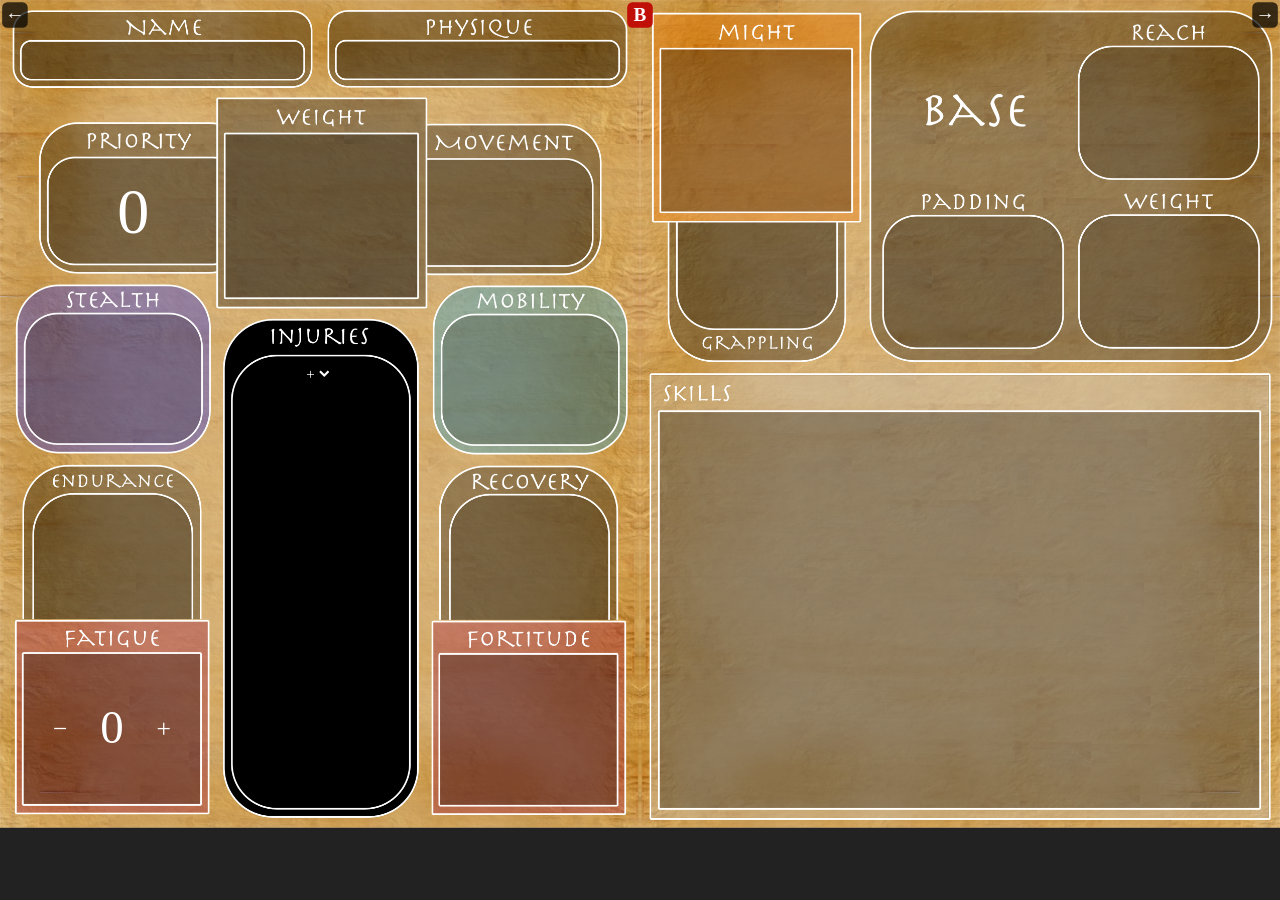
==== index.html @ 1d7acb76 "Add files via upload" ====
<!DOCTYPE html>
<html lang="en">

<head>

    <meta charset="UTF-8">

    <meta
        name="viewport"
        content="width=device-width, initial-scale=1.0"
    >

    <title>Character Sheet</title>

    <link
        rel="stylesheet"
        href="css/main-sheet.css"
    >

</head>


<body>


    <!-- =====================================================
         RESPONSIVE SHEET WRAPPER
         ===================================================== -->

    <div class="sheet-wrapper">


        <!-- =================================================
             CHARACTER SHEET
             ================================================= -->

        <div class="character-sheet">

            <!-- =============================================
     SHEET NAVIGATION
     ============================================= -->

<a
    href="gear-sheet.html"
    class="sheet-nav-button previous-sheet-button"
    aria-label="Go to Gear Sheet"
    title="Gear Sheet"
>
    ←
</a>

<a
    href="builder-gear.html"
    class="sheet-nav-button mode-nav-button"
    aria-label="Go to Character Builder"
    title="Character Builder"
>
    B
</a>

<a
    href="gear-sheet.html"
    class="sheet-nav-button next-sheet-button"
    aria-label="Go to Gear Sheet"
    title="Gear Sheet"
>
    →
</a>

            <!-- =============================================
                 CHARACTER SHEET BACKGROUND
                 ============================================= -->

            <img
                src="images/character-sheet.png"
                alt="Character Sheet"
            >


            <!-- =============================================
                 NAME
                 ============================================= -->

            <input
                type="text"
                id="name"
            >


            <!-- =============================================
                 PHYSIQUE
                 ============================================= -->

            <input
                type="text"
                id="physique"
                readonly
                tabindex="-1"
            >


            <!-- =============================================
                 HEIGHT
                 ============================================= -->

            <input
                type="text"
                id="height"
                readonly
                tabindex="-1"
            >


            <!-- =============================================
                 PHYSIQUE-BASED VALUES
                 ============================================= -->

            <input
                type="text"
                id="stealth"
                readonly
            >

            <input
                type="text"
                id="mobility"
                readonly
            >

            <input
                type="text"
                id="endurance"
                readonly
            >

            <input
                type="text"
                id="recovery"
                readonly
            >

        <div id="fatigueControl" class="fatigue-control">

            <button
                type="button"
                id="fatigueMinus"
                class="fatigue-button"
            >
                −
            </button>

            <span id="fatigue">0</span>

            <button
                type="button"
                id="fatiguePlus"
                class="fatigue-button"
             >
                +
            </button>

        </div>

            <input
                type="text"
                id="fatigueModifier"
                readonly
                tabindex="-1"
            >

            <input
                type="text"
                id="fortitude"
                readonly
            >


            <!-- =============================================
                 MIGHT / PADDING
                 ============================================= -->

            <input
                type="text"
                id="might"
                readonly
            >

            <input
                type="text"
                id="padding"
                readonly
            >


            <!-- =============================================
                 HEIGHT / GRAPPLING VALUES
                 ============================================= -->

            <input
                type="text"
                id="reach"
                readonly
            >

            <input
                type="text"
                id="grappling"
                readonly
            >


            <!-- =============================================
                 WEIGHT / MOVEMENT / PRIORITY
                 ============================================= -->

            <input
                type="text"
                id="weight"
                readonly
                tabindex="-1"
            >

            <input
                type="text"
                id="weightBase"
                readonly
            >

            <input
                type="text"
                id="weightEIndicator"
                readonly
            >

            <input
                type="text"
                id="movement"
                readonly
            >

            <input
                type="text"
                id="priority"
            >


            <!-- =============================================
                 INJURY PENALTY INDICATORS
                 ============================================= -->


            <input
                type="text"
                id="priorityPenalty"
                readonly
            >


            <!-- =============================================
                 SKILLS
                 ============================================= -->

            <div
            id="skills"
            aria-label="Selected skills"
            ></div>


            <!-- =============================================
                 INJURY SYSTEM
                 ============================================= -->

            <div id="injuryField">


                <!-- =========================================
                     ACTIVE INJURY TOKENS
                     ========================================= -->

                <div id="injuryTokens"></div>


                <!-- =========================================
                     ADD INJURY
                     ========================================= -->

                <select id="injurySelect">


                    <option value="">
                        +
                    </option>


                    <!-- =====================================
                         GENERAL
                         ===================================== -->

                    <option value="bleeding">
                        Bleeding
                    </option>

                    <option value="bruise">
                        Bruise
                    </option>


                    <!-- =====================================
                         HEAD
                         ===================================== -->

                    <option value="head-injury">
                        Head Injury
                    </option>

                    <option value="head-wound">
                        Head Wound
                    </option>


                    <!-- =====================================
                         LEFT ARM
                         ===================================== -->

                    <option value="left-arm-injury">
                        Left Arm Injury
                    </option>

                    <option value="left-arm-wound">
                        Left Arm Wound
                    </option>


                    <!-- =====================================
                         LEG
                         ===================================== -->

                    <option value="leg-injury">
                        Leg Injury
                    </option>

                    <option value="leg-wound">
                        Leg Wound
                    </option>


                    <!-- =====================================
                         RIGHT ARM
                         ===================================== -->

                    <option value="right-arm-injury">
                        Right Arm Injury
                    </option>

                    <option value="right-arm-wound">
                        Right Arm Wound
                    </option>


                    <!-- =====================================
                         TORSO
                         ===================================== -->

                    <option value="torso-injury">
                        Torso Injury
                    </option>

                    <option value="torso-wound">
                        Torso Wound
                    </option>


                </select>


            </div>


        </div>
        <!-- END CHARACTER SHEET -->


    </div>
    <!-- END RESPONSIVE SHEET WRAPPER -->


    <!-- =====================================================
         SHARED CHARACTER STATE
         ===================================================== -->

    <script src="js/character-state.js"></script>


    <script src="js/equipment-data.js"></script>


    <!-- =====================================================
         CHARACTER SHEET JAVASCRIPT
         ===================================================== -->

    <script src="js/skill-descriptions.js"></script>
    <script src="js/main-sheet.js"></script>


</body>

</html>
---- css/main-sheet.css ----
@import url('https://fonts.googleapis.com/css2?family=Marcellus&display=swap');


/* =========================================================
   GENERAL PAGE
   ========================================================= */

html,
body {
    margin: 0;
    padding: 0;

    width: 100%;
    min-height: 100%;

    background: #222;

    font-family: serif;

    overflow-x: hidden;
}


/* =========================================================
   RESPONSIVE SHEET WRAPPER
   ========================================================= */

.sheet-wrapper {
    position: relative;

    width: 1200px;

    margin: 0 auto;

    overflow: hidden;
}


/* =========================================================
   CHARACTER SHEET
   ========================================================= */

.character-sheet {
    position: relative;

    width: 1200px;

    margin: 0;

    font-family: serif;

    transform-origin: top left;
}


/* =========================================================
   SHEET IMAGE
   ========================================================= */

.character-sheet > img {
    display: block;

    width: 1200px;
    height: auto;

    max-width: none;
}


/* =========================================================
   GENERAL FIELD SETTINGS
   ========================================================= */

.character-sheet input,
.character-sheet select,
.character-sheet textarea {
    font-family: serif;

    background: transparent;
    color: white;

    border: none;
    outline: none;

    box-sizing: border-box;
}


/* =========================================================
   PHYSIQUE
   ========================================================= */

#physique {
    position: absolute;

    left: 335px;
    top: 38px;

    width: 115px;
    height: 38px;

    font-size: 24px;
    text-align: center;
}


/* =========================================================
   HEIGHT
   ========================================================= */

#height {
    position: absolute;

    left: 450px;
    top: 38px;

    width: 105px;
    height: 38px;

    font-size: 24px;
    text-align: center;
}


/* =========================================================
   NAME
   ========================================================= */

#name {
    position: absolute;

    left: 25px;
    top: 39px;

    width: 255px;
    height: 37px;

    font-size: 24px;
    text-align: center;
}


/* =========================================================
   MIGHT
   ========================================================= */

#might {
    position: absolute;

    left: 631px;
    top: 46px;

    width: 160px;
    height: 152px;

    font-size: 72px;
    text-align: center;
}


/* =========================================================
   GRAPPLING
   ========================================================= */

#grappling {
    position: absolute;

    left: 636px;
    top: 207px;

    width: 150px;
    height: 100px;

    font-size: 60px;
    text-align: center;
}


/* =========================================================
   PADDING
   ========================================================= */

#padding {
    position: absolute;

    left: 830px;
    top: 205px;

    width: 170px;
    height: 120px;

    font-size: 60px;
    text-align: center;
}


/* =========================================================
   REACH
   ========================================================= */

#reach {
    position: absolute;

    left: 1012px;
    top: 46px;

    width: 170px;
    height: 120px;

    font-size: 60px;
    text-align: center;
}


/* =========================================================
   WEIGHT
   ========================================================= */

#weight {
    position: absolute;

    left: 212px;
    top: 126px;

    width: 180px;
    height: 150px;

    font-size: 72px;
    text-align: center;
}


/* =========================================================
   WEIGHT BASE
   ========================================================= */

#weightBase {
    position: absolute;

    left: 1012px;
    top: 205px;

    width: 170px;
    height: 120px;

    font-size: 60px;
    text-align: center;
}


/* =========================================================
   WEIGHT E INDICATOR
   ========================================================= */

#weightEIndicator {
    position: absolute;

    left: 347px;
    top: 232px;

    width: 50px;
    height: 50px;

    font-size: 30px;
    font-weight: bold;

    text-align: center;
}


/* =========================================================
   MOVEMENT
   ========================================================= */

#movement {
    position: absolute;

    left: 408px;
    top: 148px;

    width: 135px;
    height: 100px;

    font-size: 60px;
    text-align: center;
}


/* =========================================================
   PRIORITY
   ========================================================= */

#priority {
    position: absolute;

    left: 45px;
    top: 148px;

    width: 160px;
    height: 100px;

    font-size: 60px;
    text-align: center;
}


/* =========================================================
   STEALTH
   ========================================================= */

#stealth {
    position: absolute;

    left: 22px;
    top: 293px;

    width: 170px;
    height: 125px;

    font-size: 60px;
    text-align: center;
}


/* =========================================================
   MOBILITY
   ========================================================= */

#mobility {
    position: absolute;

    left: 414px;
    top: 294px;

    width: 170px;
    height: 125px;

    font-size: 60px;
    text-align: center;
}


/* =========================================================
   ENDURANCE
   ========================================================= */

#endurance {
    position: absolute;

    left: 40px;
    top: 473px;

    width: 132px;
    height: 102px;

    font-size: 60px;
    text-align: center;
}


/* =========================================================
   RECOVERY
   ========================================================= */

#recovery {
    position: absolute;

    left: 430px;
    top: 473px;

    width: 132px;
    height: 102px;

    font-size: 54px;
    text-align: center;
}


/* =========================================================
   FATIGUE CONTROL
   ========================================================= */

#fatigueControl {
    position: absolute;

    left: 20px;
    top: 625px;

    width: 170px;
    height: 115px;

    display: flex;
    align-items: center;
    justify-content: center;

    gap: 12px;

    background: transparent;
    border: none;
}


#fatigue {
    min-width: 45px;

    font-family: serif;
    font-size: 44px;

    text-align: center;
    color: white;

    line-height: 1;
}


.fatigue-button {
    width: 28px;
    height: 32px;

    padding: 0;

    font-family: serif;
    font-size: 24px;

    line-height: 28px;
    text-align: center;

    color: white;

    background: transparent;
    border: none;

    cursor: pointer;
}


.fatigue-button:hover {
    background: rgba(255, 255, 255, 0.15);
}


/* =========================================================
   FORTITUDE
   ========================================================= */

#fortitude {
    position: absolute;

    left: 412px;
    top: 625px;

    width: 170px;
    height: 115px;

    font-size: 72px;
    text-align: center;
}


/* =========================================================
   SKILLS
   ========================================================= */

#skills {
    position: absolute;

    left: 625px;
    top: 393px;

    width: 550px;
    height: 360px;

    padding: 1px;

    font-family: serif;
    font-size: 16px;
    line-height: 1.25;

    text-align: left;

    vertical-align: top;

    resize: none;

    overflow: auto;

    color: white;

    box-sizing: border-box;

    white-space: normal;
}

.skill-entry {
    display: block;

    width: fit-content;
    max-width: 100%;

    cursor: help;
}

/* =========================================================
   INJURY PENALTY INDICATORS
   ========================================================= */


#priorityPenalty {
    position: absolute;

    left: 160px;
    top: 205px;

    width: 50px;
    height: 50px;

    font-family: serif;
    font-size: 30px;
    font-weight: bold;

    text-align: center;

    background: transparent;
    color: #ffaaaa;

    border: none;
    outline: none;
}


/* =========================================================
   INJURY SYSTEM
   ========================================================= */

#injuryField {
    position: absolute;

    left: 222px;
    top: 340px;

    width: 160px;
    height: 434px;

    background: transparent;

    box-sizing: border-box;

    overflow: hidden;
}


/* =========================================================
   INJURY TOKEN CONTAINER
   ========================================================= */

#injuryTokens {
    position: absolute;

    left: 0;
    top: 0;

    width: 100%;

    height: calc(100% - 36px);

    display: flex;

    flex-direction: column;

    align-items: center;

    justify-content: flex-start;

    gap: 2px;

    box-sizing: border-box;

    overflow: hidden;
}


/* =========================================================
   INDIVIDUAL INJURY TOKEN
   ========================================================= */

.injury-token {
    position: relative;

    width: 100%;

    height: var(--injury-token-height);

    min-height: 0;

    flex: 0 0 var(--injury-token-height);

    display: flex;

    align-items: center;
    justify-content: center;

    background: transparent;

    border: none;

    box-sizing: border-box;

    cursor: pointer;

    transition:
        transform 0.1s ease,
        opacity 0.1s ease;
}


/* =========================================================
   INJURY IMAGE
   ========================================================= */

.injury-token img {
    display: block;

    width: auto;
    height: auto;

    max-width: 100%;
    max-height: 100%;

    object-fit: contain;

    pointer-events: none;

    user-select: none;
}


/* =========================================================
   INJURY HOVER
   ========================================================= */

.injury-token:hover {
    transform: scale(1.03);

    opacity: 0.85;
}


/* =========================================================
   INJURY TRACKER
   ========================================================= */

.injury-tracker {
    position: absolute;

    left: 50%;
    bottom: 4px;

    transform: translateX(-50%);

    display: flex;

    align-items: center;
    justify-content: center;

    gap: 3px;

    z-index: 10;

    cursor: default;

    opacity: 1;
}


/* =========================================================
   TRACKER BUTTONS
   ========================================================= */

.injury-tracker button {
    width: 22px;
    height: 22px;

    padding: 0;
    margin: 0;

    font-family: serif;
    font-size: 18px;
    font-weight: bold;

    line-height: 20px;

    text-align: center;

    color: white;

    background: rgba(0, 0, 0, 0.55);

    border: 1px solid rgba(255, 255, 255, 0.6);

    border-radius: 3px;

    cursor: pointer;

    box-sizing: border-box;
}


.injury-tracker button:hover {
    background: rgba(255, 255, 255, 0.25);
}


/* =========================================================
   TRACKER NUMBER
   ========================================================= */

.injury-tracker span {
    min-width: 20px;
    height: 22px;

    padding: 0 3px;

    font-family: serif;
    font-size: 17px;
    font-weight: bold;

    line-height: 22px;

    text-align: center;

    color: white;

    background: rgba(0, 0, 0, 0.55);

    border-radius: 3px;

    box-sizing: border-box;
}


/* =========================================================
   INJURY DROPDOWN
   ========================================================= */

#injurySelect {
    position: absolute;

    right: 70px;
    bottom: 408px;

    width: 30px;
    height: 32px;

    font-family: serif;

    font-size: 14px;

    background: rgba(0, 0, 0, 0);

    color: white;

    border: 0px solid rgba(255, 255, 255, 0.4);

    text-align: center;

    z-index: 20;
}

/* =========================================================
   BUILDER-CONTROLLED PHYSIQUE / HEIGHT
   ========================================================= */

#physique,
#height {
    pointer-events: none;

    cursor: default;

    caret-color: transparent;

    user-select: none;
}


/* =========================================================
   SKILL-AFFECTED ATTRIBUTE VALUES
   ========================================================= */

.character-sheet input.skill-affected {
    color: #9ecfff;
}


/* Injuries take visual priority over skill bonuses. */

.character-sheet input.skill-affected.injury-affected {
    color: #ffaaaa;
}


/* =========================================================
   INJURY-AFFECTED VALUES
   =========================================================
   
   JavaScript adds .injury-affected to any stat whose current
   displayed value is being modified by an injury or wound.
   ========================================================= */

.character-sheet input.injury-affected,
.character-sheet textarea.injury-affected,
.character-sheet select.injury-affected {
    color: #ffaaaa;
}

/* =========================================================
   INJURY REMOVE BUTTON
   ========================================================= */

.injury-remove {
    position: absolute;

    right: 4px;
    top: 4px;

    width: 24px;
    height: 24px;

    padding: 0;
    margin: 0;

    border: none;
    border-radius: 50%;

    background: rgba(0, 0, 0, 0.65);
    color: white;

    font-family: serif;
    font-size: 20px;
    font-weight: bold;
    line-height: 22px;

    text-align: center;

    cursor: pointer;

    z-index: 30;
}


.injury-remove:hover {
    background: rgba(190, 0, 0, 0.85);
}

/* =========================================================
   FATIGUE EQUIPMENT MODIFIER
   ========================================================= */

#fatigueModifier {
    position: absolute;

    left: 150px;
    top: 715px;

    width: 40px;
    height: 40px;

    background: transparent;
    border: none;

    color: white;

    font-family: serif;
    font-size: 30px;
    font-weight: bold;

    text-align: center;

    #fatigueModifier {
    cursor: pointer;
}
}

/* =========================================================
   CLICKABLE FATIGUE / ENDURANCE HOVER
   ========================================================= */

#endurance {
    cursor: pointer;
}

#endurance:hover {
    background: rgba(255, 255, 255, 0.08);
}

#fatigueModifier {
    cursor: pointer;
}

#fatigueModifier:hover {
    background: rgba(255, 255, 255, 0.08);
}

/* =========================================================
   SHEET NAVIGATION
   ========================================================= */

.sheet-nav-button {
    position: absolute;

    width: 24px;
    height: 24px;

    box-sizing: border-box;

    display: flex;
    align-items: center;
    justify-content: center;

    color: white;

    font-family: serif;
    font-size: 18px;
    font-weight: bold;
    line-height: 1;

    text-decoration: none;

    border-radius: 5px;

    cursor: pointer;

    user-select: none;

    z-index: 1000;
}


/* ---------------------------------------------------------
   PREVIOUS SHEET
   --------------------------------------------------------- */

.previous-sheet-button {
    left: 2px;
    top: 2px;

    background: rgba(0, 0, 0, 0.72);
}

.previous-sheet-button:hover {
    background: rgba(255, 255, 255, 0.18);
}


/* ---------------------------------------------------------
   MAIN / BUILDER SWITCH
   --------------------------------------------------------- */

.mode-nav-button {
    left: 50%;
    top: 2px;

    transform: translateX(-50%);

    background: rgba(190, 0, 0, 0.90);
}

.mode-nav-button:hover {
    background: rgba(225, 0, 0, 0.95);
}


/* ---------------------------------------------------------
   NEXT SHEET
   --------------------------------------------------------- */

.next-sheet-button {
    right: 2px;
    top: 2px;

    background: rgba(0, 0, 0, 0.72);
}

.next-sheet-button:hover {
    background: rgba(255, 255, 255, 0.18);
}


/* =========================================================
   HEAD TRAUMA TINT
   ========================================================= */

.character-sheet.head-trauma-tint::after {
    content: "";

    position: absolute;

    inset: 0;

    background: rgba(99, 0, 13, 0.5);

    pointer-events: none;

    z-index: 9999;
}
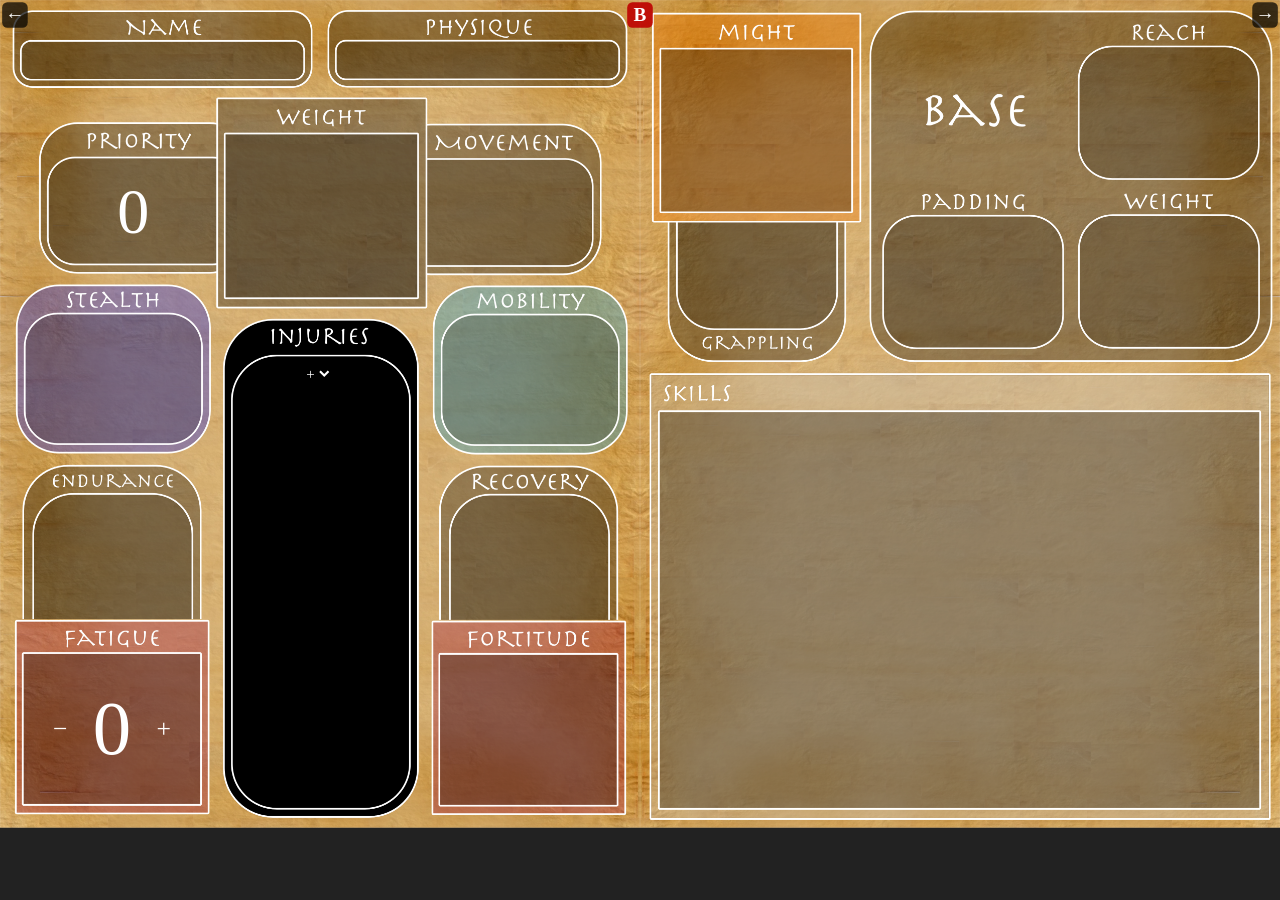
==== commit fb89425e: "Add files via upload" ====
--- a/index.html
+++ b/index.html
@@ -389,8 +389,7 @@
          ===================================================== -->
 
     <script src="js/character-state.js"></script>
-
-
+    <script src="js/reminder-popups.js"></script>   
     <script src="js/equipment-data.js"></script>
 
 
--- a/css/main-sheet.css
+++ b/css/main-sheet.css
@@ -404,7 +404,7 @@
     min-width: 45px;
 
     font-family: serif;
-    font-size: 44px;
+    font-size: 72px;
 
     text-align: center;
     color: white;
@@ -497,7 +497,12 @@
     width: fit-content;
     max-width: 100%;
 
-    cursor: help;
+    cursor: pointer;
+}
+
+.skill-entry:focus-visible {
+    outline: 1px solid #9ecfff;
+    outline-offset: 2px;
 }
 
 /* =========================================================
@@ -1001,4 +1006,92 @@
     pointer-events: none;
 
     z-index: 9999;
+}
+
+/* =========================================================
+   CLICK REMINDER POPUP
+   ========================================================= */
+
+.reminder-popup {
+    position: fixed;
+
+    left: 50%;
+    top: 50%;
+
+    transform: translate(-50%, -50%);
+
+    width: min(520px, calc(100vw - 40px));
+    max-height: calc(100vh - 40px);
+
+    padding: 18px 22px;
+
+    overflow-y: auto;
+
+    color: white;
+    background: rgba(15, 15, 15, 0.96);
+
+    border: 2px solid rgba(255, 255, 255, 0.8);
+    border-radius: 8px;
+
+    box-sizing: border-box;
+
+    font-family: serif;
+    font-size: 18px;
+    line-height: 1.35;
+
+    z-index: 10000;
+
+    box-shadow:
+        0 8px 30px rgba(0, 0, 0, 0.75);
+}
+
+
+.reminder-popup-title {
+    margin-bottom: 10px;
+
+    font-size: 22px;
+    font-weight: bold;
+    text-transform: uppercase;
+}
+
+
+.reminder-popup-body {
+    white-space: pre-wrap;
+}
+
+/* Non-interactive displayed values */
+
+.character-sheet input[readonly],
+.character-sheet input:disabled {
+    cursor: default;
+}
+
+
+/* Genuinely clickable controls */
+
+.character-sheet select,
+.character-sheet .skill-entry,
+.character-sheet [data-reminder-trigger],
+#endurance,
+#fatigueModifier,
+.fatigue-button {
+    cursor: pointer;
+}
+
+
+/* Editable text */
+
+#name {
+    cursor: text;
+}
+
+.character-sheet input[readonly],
+.character-sheet input:disabled,
+#fatigue {
+    cursor: default;
+}
+
+#fatigueModifier,
+.fatigue-button {
+    cursor: pointer;
 }
